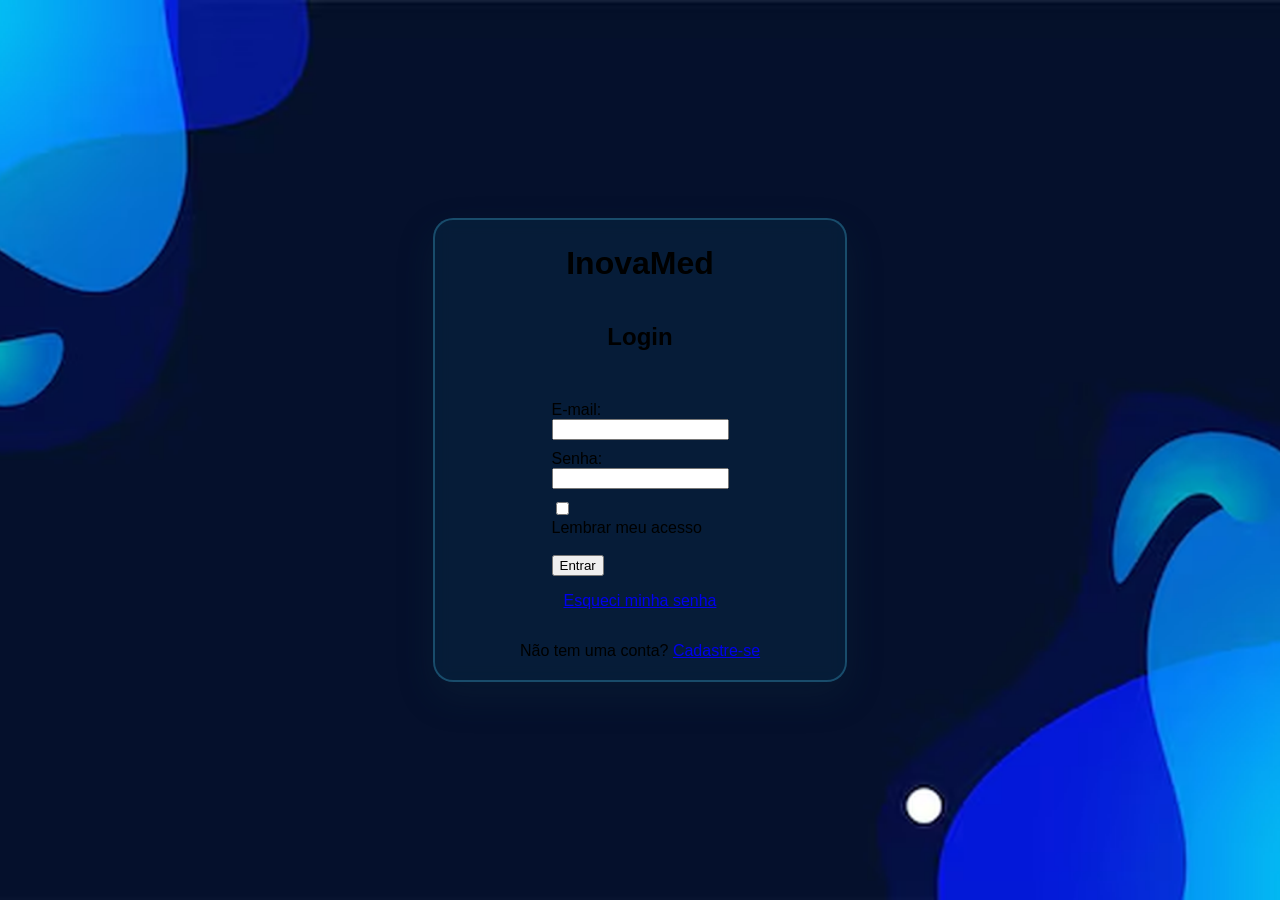
==== login.html @ d316beaf "Adicionado esquecisenha, novasenha. mudança nos nome de login." ====
<!DOCTYPE html>
<html lang="pt-BR">
<head>
    <meta charset="UTF-8">
    <meta name="viewport" content="width=device-width, initial-scale=1.0">
    <title>Login</title>
    <link rel="stylesheet" href="css/style.css">
</head>
<body>
    <div class="container">
        <h1>InovaMed</h1>
        <h2>Login</h2>
        
        <form action="#" method="POST">
            <div class="form-group">
                <label for="email">E-mail:</label>
                <input type="email" id="email" name="email" required>
            </div>
            
            <div class="form-group">
                <label for="senha">Senha:</label>
                <input type="password" id="senha" name="senha" required>
            </div>

            <div>
                <input type="checkbox" id="lembrar">
                <label for="lembrar">Lembrar meu acesso</label>
            </div>
            <br>
            <button type="submit">Entrar</button>

        </form>
        
        <p>
            <a href="./esquecisenha.html">Esqueci minha senha</a>
        </p>

        <p>
            Não tem uma conta? 
            <a href="registro.html">Cadastre-se</a>
        </p>
    </div>
</body>
</html>
---- css/style.css ----
body {
    font-family: Arial, sans-serif;
    background-image: url("../img/teste.png");
    background-size: cover;
    background-position: center;
    background-repeat: no-repeat;
    display: flex;
    justify-content: center;
    align-items: center;
    height: 100vh;
    margin: 0;
}

.container {
    background: rgba(11, 79, 108, 0.2);  /* Azul marinho com transparência */
    -webkit-backdrop-filter: blur(8px);
    backdrop-filter: blur(8px);          /* Efeito vidro fosco */
    border: 2px solid rgba(44, 125, 160, 0.5);
    border-radius: 20px;
    padding: 30px;
    width: 350px;
    height: 400px;
            
    /* Sombra para dar profundidade */
    box-shadow: 0 15px 35px rgba(12, 45, 59, 0.3);
            
    /* Centralizar o conteúdo interno */
    display: flex;
    align-items: center;
    flex-direction: column;
    justify-content: center;
}

h2 {
    display: flex;
    justify-content: center;
    align-items: center;
    color: #000;
    text-align: center;
    margin-bottom: 50px;
    font-weight: 600;

}

.form-group {
    margin-bottom: 10px;
}

label {
    display: block;
    color: #000000;
    font-weight: 10;
}
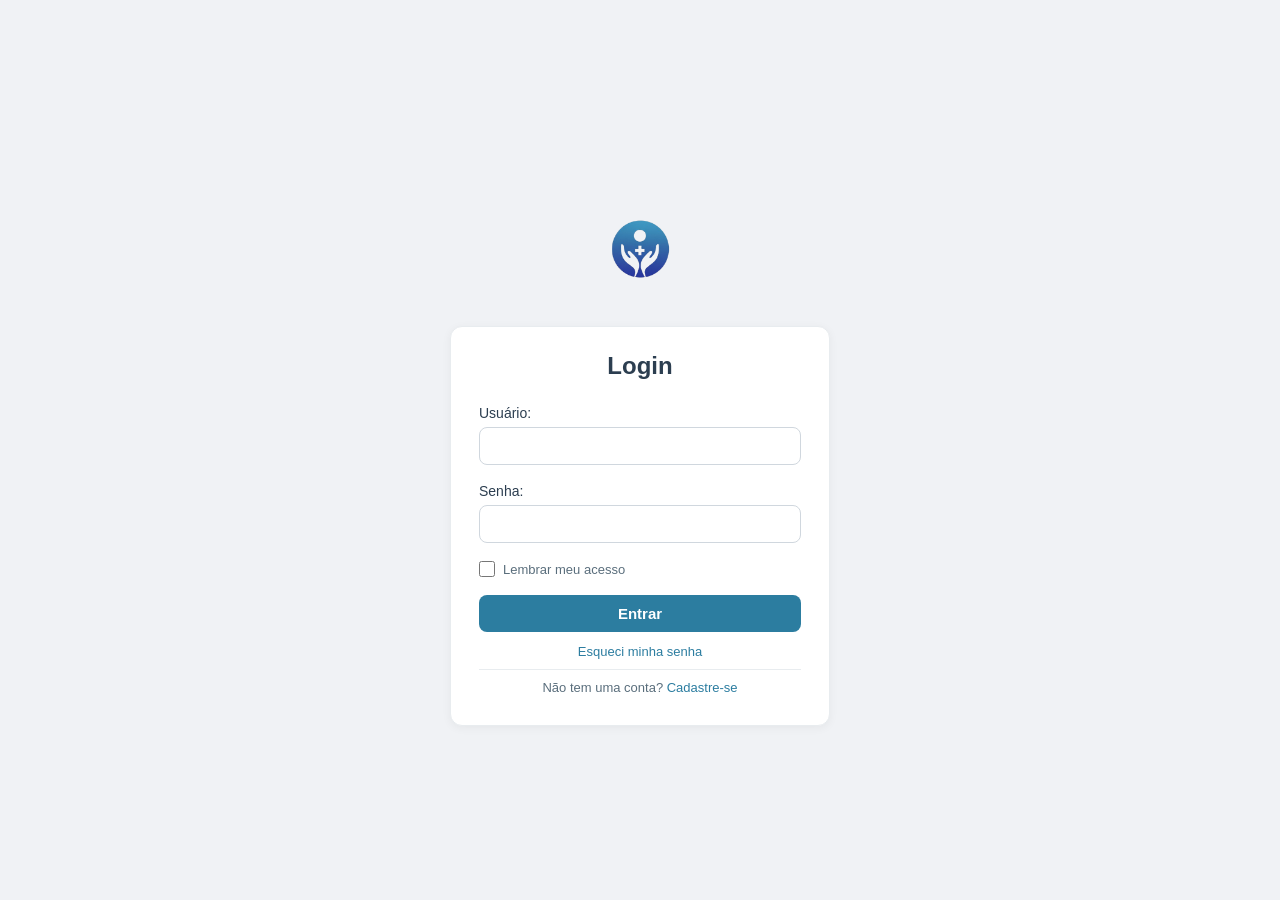
==== commit fa4362cf: "login" ====
--- a/login.html
+++ b/login.html
@@ -7,38 +7,44 @@
     <link rel="stylesheet" href="css/style.css">
 </head>
 <body>
-    <div class="container">
-        <h1>InovaMed</h1>
-        <h2>Login</h2>
+    <div class="login-wrapper">
+        <div class="logo-outside">
+            <img src="img/logo.inovamed-removebg-preview.png" alt="InovaMed Logo">
+        </div>
         
-        <form action="#" method="POST">
-            <div class="form-group">
-                <label for="email">E-mail:</label>
-                <input type="email" id="email" name="email" required>
-            </div>
+        <div class="container">
+            <h2>Login</h2>
             
-            <div class="form-group">
-                <label for="senha">Senha:</label>
-                <input type="password" id="senha" name="senha" required>
-            </div>
+            <form id="form-login" onsubmit="return false;">
+                <div class="form-group">
+                    <label for="email">Usuário:</label>
+                    <input type="email" id="email" name="email" required>
+                </div>
+                
+                <div class="form-group">
+                    <label for="senha">Senha:</label>
+                    <input type="password" id="senha" name="senha" required>
+                </div>
 
-            <div>
-                <input type="checkbox" id="lembrar">
-                <label for="lembrar">Lembrar meu acesso</label>
-            </div>
-            <br>
-            <button type="submit">Entrar</button>
+                <div class="checkbox-group">
+                    <input type="checkbox" id="lembrar">
+                    <label for="lembrar">Lembrar meu acesso</label>
+                </div>
+                
+                <button type="submit">Entrar</button>
+            </form>
+            
+            <p class="forgot-link">
+                <a href="./esquecisenha.html">Esqueci minha senha</a>
+            </p>
 
-        </form>
-        
-        <p>
-            <a href="./esquecisenha.html">Esqueci minha senha</a>
-        </p>
+            <p class="register-link">
+                Não tem uma conta? 
+                <a href="registro.html">Cadastre-se</a>
+            </p>
+        </div>
+    </div>
 
-        <p>
-            Não tem uma conta? 
-            <a href="registro.html">Cadastre-se</a>
-        </p>
-    </div>
+    <script src="js/login.js"></script>
 </body>
 </html>
--- a/css/style.css
+++ b/css/style.css
@@ -1,53 +1,191 @@
-body {
-    font-family: Arial, sans-serif;
-    background-image: url("../img/teste.png");
-    background-size: cover;
-    background-position: center;
-    background-repeat: no-repeat;
-    display: flex;
-    justify-content: center;
-    align-items: center;
-    height: 100vh;
+* {
     margin: 0;
+    padding: 0;
+    box-sizing: border-box;
 }
 
-.container {
-    background: rgba(11, 79, 108, 0.2);  /* Azul marinho com transparência */
-    -webkit-backdrop-filter: blur(8px);
-    backdrop-filter: blur(8px);          /* Efeito vidro fosco */
-    border: 2px solid rgba(44, 125, 160, 0.5);
-    border-radius: 20px;
-    padding: 30px;
-    width: 350px;
-    height: 400px;
-            
-    /* Sombra para dar profundidade */
-    box-shadow: 0 15px 35px rgba(12, 45, 59, 0.3);
-            
-    /* Centralizar o conteúdo interno */
+body {
+    font-family: 'Segoe UI', Tahoma, Geneva, Verdana, sans-serif;
+    background-color: #f0f2f5;
+    min-height: 100vh;
     display: flex;
     align-items: center;
-    flex-direction: column;
     justify-content: center;
+    padding: 20px;
 }
 
-h2 {
+.login-wrapper {
     display: flex;
+    flex-direction: column;
+    align-items: center;
     justify-content: center;
-    align-items: center;
-    color: #000;
-    text-align: center;
-    margin-bottom: 50px;
-    font-weight: 600;
-
+    width: 100%;
+    max-width: 380px;
 }
 
+/* Logo fora do box - COLADA NO BOX */
+.logo-outside {
+    text-align: center;
+    margin-bottom: 2px;
+}
+
+.logo-outside img {
+    max-width: 150px;
+    width: 100%;
+    height: auto;
+    display: block;
+}
+
+/* Box de login - SEM ESPAÇO SUPERIOR */
+.container {
+    width: 100%;
+    background-color: #ffffff;
+    border-radius: 12px;
+    box-shadow: 0 2px 10px rgba(0, 0, 0, 0.05);
+    padding: 25px 28px 30px 28px;
+    border: 1px solid #e8ecef;
+}
+
+/* Título Login - SEM MARGEM SUPERIOR */
+.container h2 {
+    font-size: 24px;
+    font-weight: 600;
+    color: #2c3e50;
+    text-align: center;
+    margin-top: 0;
+    margin-bottom: 25px;
+}
+
+/* Formulário */
 .form-group {
-    margin-bottom: 10px;
+    margin-bottom: 18px;
 }
 
 label {
     display: block;
-    color: #000000;
-    font-weight: 10;
+    margin-bottom: 6px;
+    color: #2c3e50;
+    font-weight: 500;
+    font-size: 14px;
+}
+
+input[type="email"],
+input[type="password"] {
+    width: 100%;
+    padding: 10px 12px;
+    border: 1px solid #d0d7de;
+    border-radius: 8px;
+    font-size: 14px;
+    background-color: #ffffff;
+    transition: all 0.2s;
+}
+
+input[type="email"]:focus,
+input[type="password"]:focus {
+    outline: none;
+    border-color: #2c7da0;
+    box-shadow: 0 0 0 2px rgba(44, 125, 160, 0.1);
+}
+
+/* Checkbox */
+.checkbox-group {
+    display: flex;
+    align-items: center;
+    margin: 12px 0 18px 0;
+}
+
+.checkbox-group input[type="checkbox"] {
+    width: 16px;
+    height: 16px;
+    margin-right: 8px;
+    cursor: pointer;
+}
+
+.checkbox-group label {
+    margin-bottom: 0;
+    font-size: 13px;
+    color: #5a6e7c;
+    cursor: pointer;
+    font-weight: normal;
+}
+
+/* Botão */
+button[type="submit"] {
+    width: 100%;
+    background-color: #2c7da0;
+    color: white;
+    border: none;
+    padding: 10px;
+    border-radius: 8px;
+    font-size: 15px;
+    font-weight: 600;
+    cursor: pointer;
+    transition: background-color 0.2s;
+}
+
+button[type="submit"]:hover {
+    background-color: #236b8a;
+}
+
+/* Links */
+.forgot-link,
+.register-link {
+    text-align: center;
+    margin-top: 12px;
+    font-size: 13px;
+    color: #5a6e7c;
+}
+
+.register-link {
+    margin-top: 10px;
+    padding-top: 10px;
+    border-top: 1px solid #e8ecef;
+}
+
+.container a {
+    color: #2c7da0;
+    text-decoration: none;
+}
+
+.container a:hover {
+    text-decoration: underline;
+}
+
+/* Responsividade */
+@media (max-width: 480px) {
+    .login-wrapper {
+        max-width: 100%;
+    }
+    
+    .logo-outside {
+        margin-bottom: 1px;
+    }
+    
+    .logo-outside img {
+        max-width: 130px;
+    }
+    
+    .container {
+        padding: 20px 22px 25px 22px;
+    }
+    
+    .container h2 {
+        font-size: 22px;
+        margin-bottom: 20px;
+    }
+    
+    .form-group {
+        margin-bottom: 15px;
+    }
+    
+    input[type="email"],
+    input[type="password"] {
+        padding: 8px 10px;
+        font-size: 13px;
+    }
+    
+    button[type="submit"] {
+        padding: 9px;
+        font-size: 14px;
+    }
 }
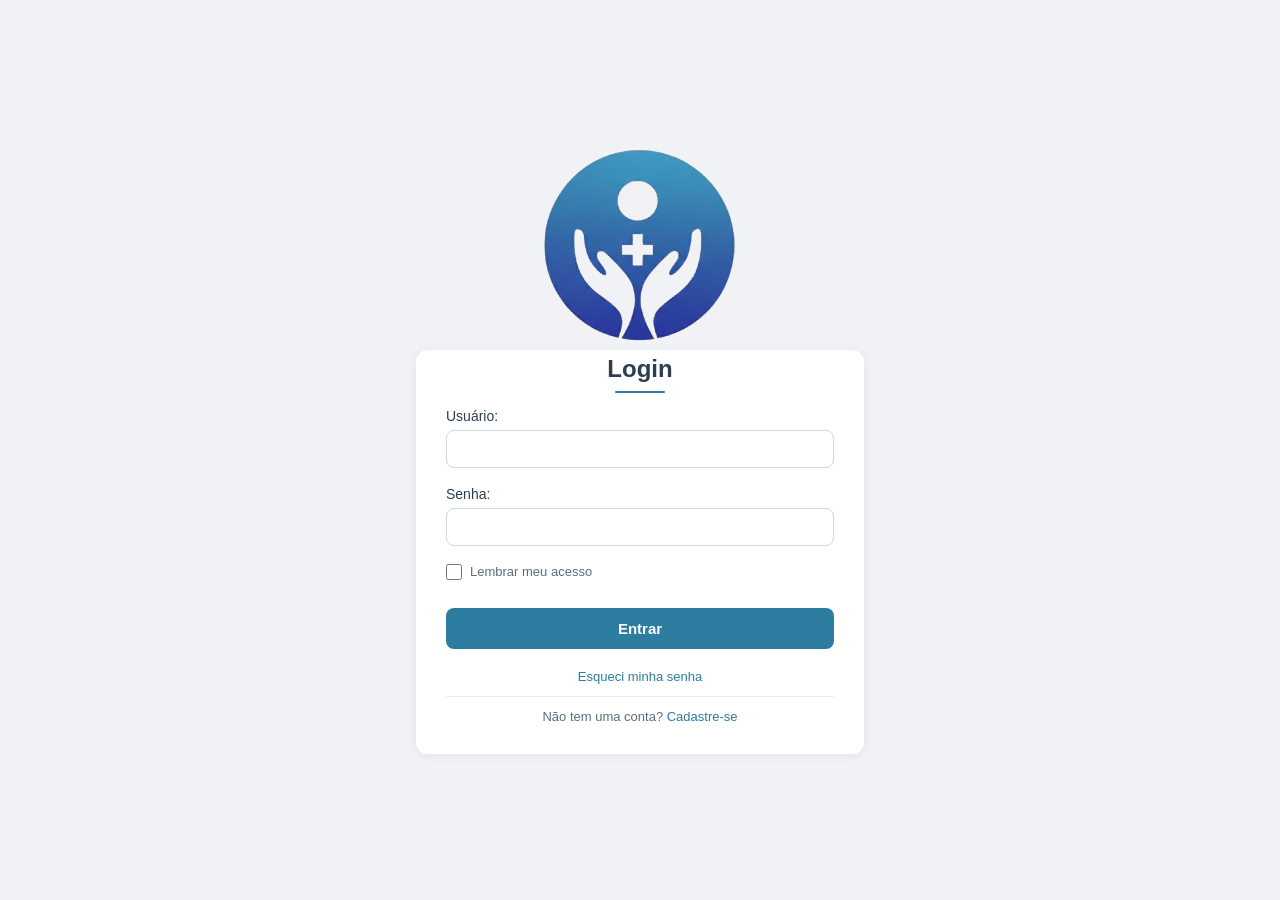
==== commit 5c799d62: "login" ====
--- a/login.html
+++ b/login.html
@@ -9,7 +9,7 @@
 <body>
     <div class="login-wrapper">
         <div class="logo-outside">
-            <img src="img/logo.inovamed-removebg-preview.png" alt="InovaMed Logo">
+            <img src="img/logo.inovamed-removebg-preview (1).png" alt="InovaMed Logo">
         </div>
         
         <div class="container">
--- a/css/style.css
+++ b/css/style.css
@@ -20,43 +20,62 @@
     align-items: center;
     justify-content: center;
     width: 100%;
-    max-width: 380px;
-}
-
-/* Logo fora do box - COLADA NO BOX */
-.logo-outside {
-    text-align: center;
-    margin-bottom: 2px;
-}
-
-.logo-outside img {
-    max-width: 150px;
-    width: 100%;
-    height: auto;
-    display: block;
-}
-
-/* Box de login - SEM ESPAÇO SUPERIOR */
+    max-width: 450px;
+}
+
+/* Box de login */
 .container {
     width: 100%;
     background-color: #ffffff;
     border-radius: 12px;
     box-shadow: 0 2px 10px rgba(0, 0, 0, 0.05);
-    padding: 25px 28px 30px 28px;
+    padding: 0px 30px 30px 30px;
     border: 1px solid #e8ecef;
 }
 
-/* Título Login - SEM MARGEM SUPERIOR */
+/* Logo dentro do box - PRATICAMENTE NA BORDA */
+.logo-inside {
+    text-align: center;
+    margin-bottom: 5px;
+    padding-top: 25px;
+}
+
+.logo-inside img {
+    max-width: 150px;
+    width: 100%;
+    height: auto;
+    display: block;
+    margin: 0 auto;
+}
+
+/* Título Login */
 .container h2 {
     font-size: 24px;
     font-weight: 600;
     color: #2c3e50;
     text-align: center;
-    margin-top: 0;
     margin-bottom: 25px;
+    margin-top: 5px;
+    position: relative;
+}
+
+.container h2::after {
+    content: '';
+    position: absolute;
+    bottom: -10px;
+    left: 50%;
+    transform: translateX(-50%);
+    width: 50px;
+    height: 2px;
+    background-color: #2c7da0;
+    border-radius: 2px;
 }
 
 /* Formulário */
+form {
+    margin-bottom: 20px;
+}
+
 .form-group {
     margin-bottom: 18px;
 }
@@ -99,6 +118,7 @@
     height: 16px;
     margin-right: 8px;
     cursor: pointer;
+    accent-color: #2c7da0;
 }
 
 .checkbox-group label {
@@ -115,12 +135,13 @@
     background-color: #2c7da0;
     color: white;
     border: none;
-    padding: 10px;
+    padding: 12px;
     border-radius: 8px;
     font-size: 15px;
     font-weight: 600;
     cursor: pointer;
     transition: background-color 0.2s;
+    margin-top: 10px;
 }
 
 button[type="submit"]:hover {
@@ -131,20 +152,21 @@
 .forgot-link,
 .register-link {
     text-align: center;
-    margin-top: 12px;
+    margin-top: 15px;
     font-size: 13px;
     color: #5a6e7c;
 }
 
 .register-link {
-    margin-top: 10px;
-    padding-top: 10px;
+    margin-top: 12px;
+    padding-top: 12px;
     border-top: 1px solid #e8ecef;
 }
 
 .container a {
     color: #2c7da0;
     text-decoration: none;
+    font-weight: 500;
 }
 
 .container a:hover {
@@ -153,25 +175,31 @@
 
 /* Responsividade */
 @media (max-width: 480px) {
+    body {
+        padding: 15px;
+    }
+    
     .login-wrapper {
         max-width: 100%;
     }
     
-    .logo-outside {
-        margin-bottom: 1px;
-    }
-    
-    .logo-outside img {
-        max-width: 130px;
-    }
-    
     .container {
-        padding: 20px 22px 25px 22px;
+        padding: 0px 22px 25px 22px;
+    }
+    
+    .logo-inside {
+        padding-top: 20px;
+        margin-bottom: 3px;
+    }
+    
+    .logo-inside img {
+        max-width: 120px;
     }
     
     .container h2 {
         font-size: 22px;
-        margin-bottom: 20px;
+        margin-bottom: 22px;
+        margin-top: 3px;
     }
     
     .form-group {
@@ -185,7 +213,22 @@
     }
     
     button[type="submit"] {
-        padding: 9px;
+        padding: 10px;
         font-size: 14px;
     }
+    
+    .checkbox-group {
+        margin: 10px 0 15px 0;
+    }
+    
+    .forgot-link,
+    .register-link {
+        margin-top: 12px;
+        font-size: 12px;
+    }
+    
+    .register-link {
+        margin-top: 10px;
+        padding-top: 10px;
+    }
 }
